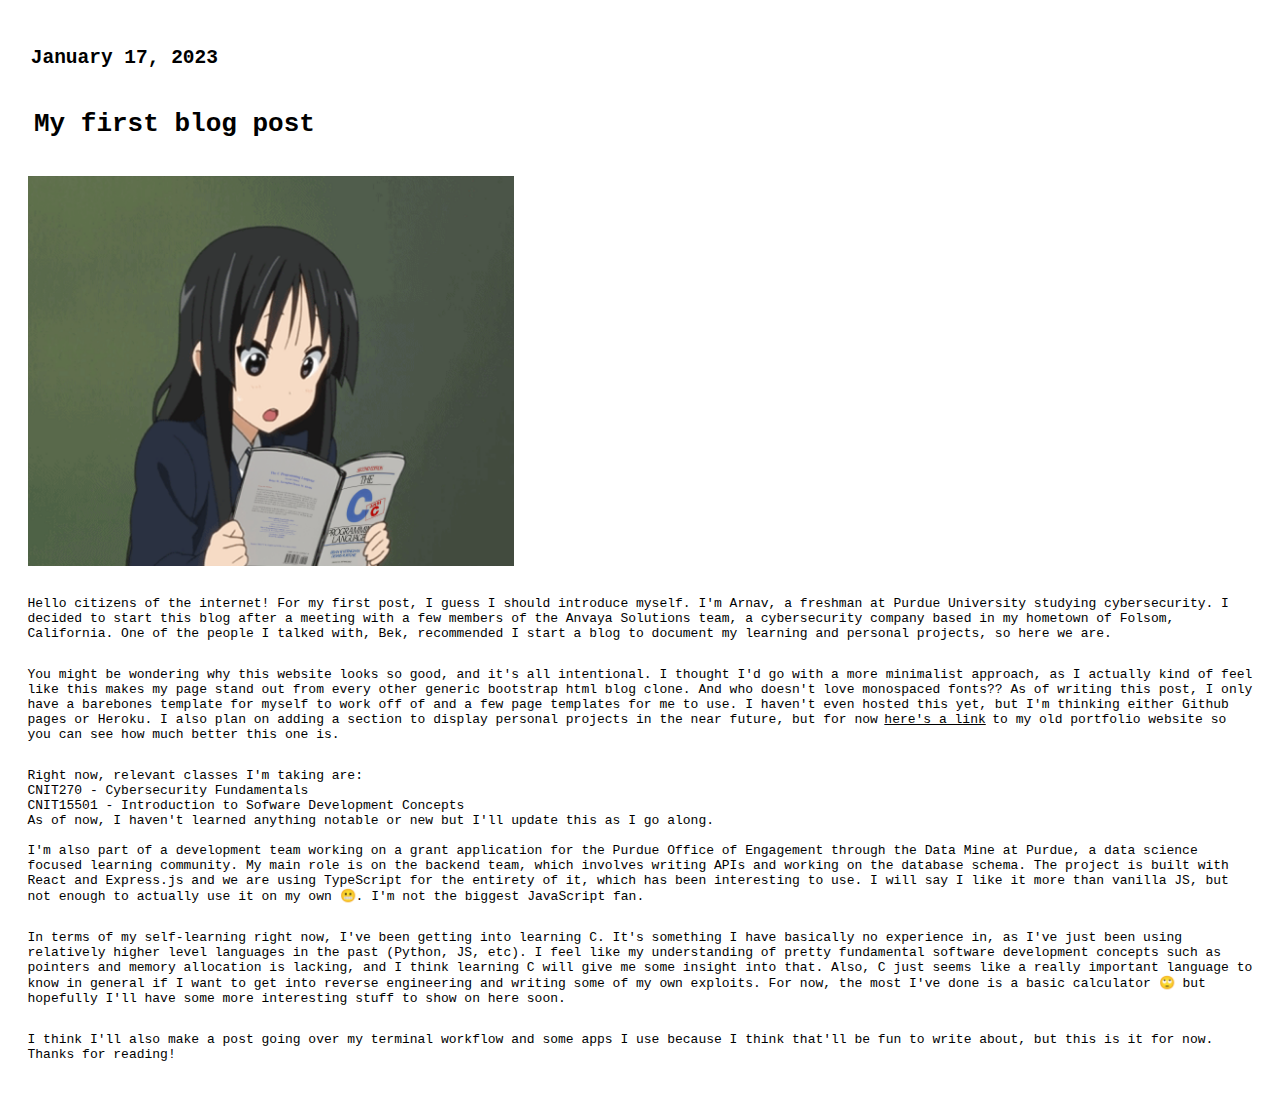
==== pages/01172023.html @ 1b2b5a28 "initial commit" ====
<!DOCTYPE html>
<html lang="en">
  <head>
    <title>Arnav Surve - Jan 17</title>
    <meta charset="UTF-8" />
    <meta name="viewport" content="width=device-width, initial-scale=1" />
    <link href="../css/style.css" rel="stylesheet" />
  </head>
  <body>
    <h2>January 17, 2023</h2>
    <h1>My first blog post</h1>
    <img src="../src/Akiyama_Mio_Reading_C_Programming_Language.png" alt="" />
    <p>
      Hello citizens of the internet! For my first post, I guess I should
      introduce myself. I'm Arnav, a freshman at Purdue University studying
      cybersecurity. I decided to start this blog after a meeting with a few
      members of the Anvaya Solutions team, a cybersecurity company based in my
      hometown of Folsom, California. One of the people I talked with, Bek,
      recommended I start a blog to document my learning and personal projects,
      so here we are.
    </p>
    <p>
      You might be wondering why this website looks so good, and it's all
      intentional. I thought I'd go with a more minimalist approach, as I
      actually kind of feel like this makes my page stand out from every other
      generic bootstrap html blog clone. And who doesn't love monospaced fonts??
      As of writing this post, I only have a barebones template for myself to
      work off of and a few page templates for me to use. I haven't even hosted
      this yet, but I'm thinking either Github pages or Heroku. I also plan on
      adding a section to display personal projects in the near future, but for
      now<a href="http://arnavsurve.github.io/portfolio">here's a link</a>to my
      old portfolio website so you can see how much better this one is.
    </p>
    <p>
      Right now, relevant classes I'm taking are:<br />
      CNIT270 - Cybersecurity Fundamentals <br />
      CNIT15501 - Introduction to Sofware Development Concepts
      <br />
      As of now, I haven't learned anything notable or new but I'll update this
      as I go along.
      <br />
      <br />
      I'm also part of a development team working on a grant application for the
      Purdue Office of Engagement through the Data Mine at Purdue, a data
      science focused learning community. My main role is on the backend team,
      which involves writing APIs and working on the database schema. The
      project is built with React and Express.js and we are using TypeScript for
      the entirety of it, which has been interesting to use. I will say I like
      it more than vanilla JS, but not enough to actually use it on my own
      &#128556;. I'm not the biggest JavaScript fan.
    </p>
    <p>
      In terms of my self-learning right now, I've been getting into learning C.
      It's something I have basically no experience in, as I've just been using
      relatively higher level languages in the past (Python, JS, etc). I feel
      like my understanding of pretty fundamental software development concepts
      such as pointers and memory allocation is lacking, and I think learning C
      will give me some insight into that. Also, C just seems like a really
      important language to know in general if I want to get into reverse
      engineering and writing some of my own exploits. For now, the most I've
      done is a basic calculator &#128580; but hopefully I'll have some more
      interesting stuff to show on here soon.
    </p>
    <p>
      I think I'll also make a post going over my terminal workflow and some
      apps I use because I think that'll be fun to write about, but this is it
      for now. Thanks for reading!
    </p>
  </body>
</html>
---- css/style.css ----
* {
  font-family: monospace;
  box-sizing: border-box;
  padding: 0.5em;
}

a {
  color: black;
}

img {
  max-width: 500px;
}

.dark-mode {
  background-color: black;
  color: white;
}

.card-img {
  max-width: 60%;
}

.no-link-deco {
  text-decoration: none;
}

.container {
  display: flex;
  max-width: 100%;
}

.card {
  width: 33%;
}
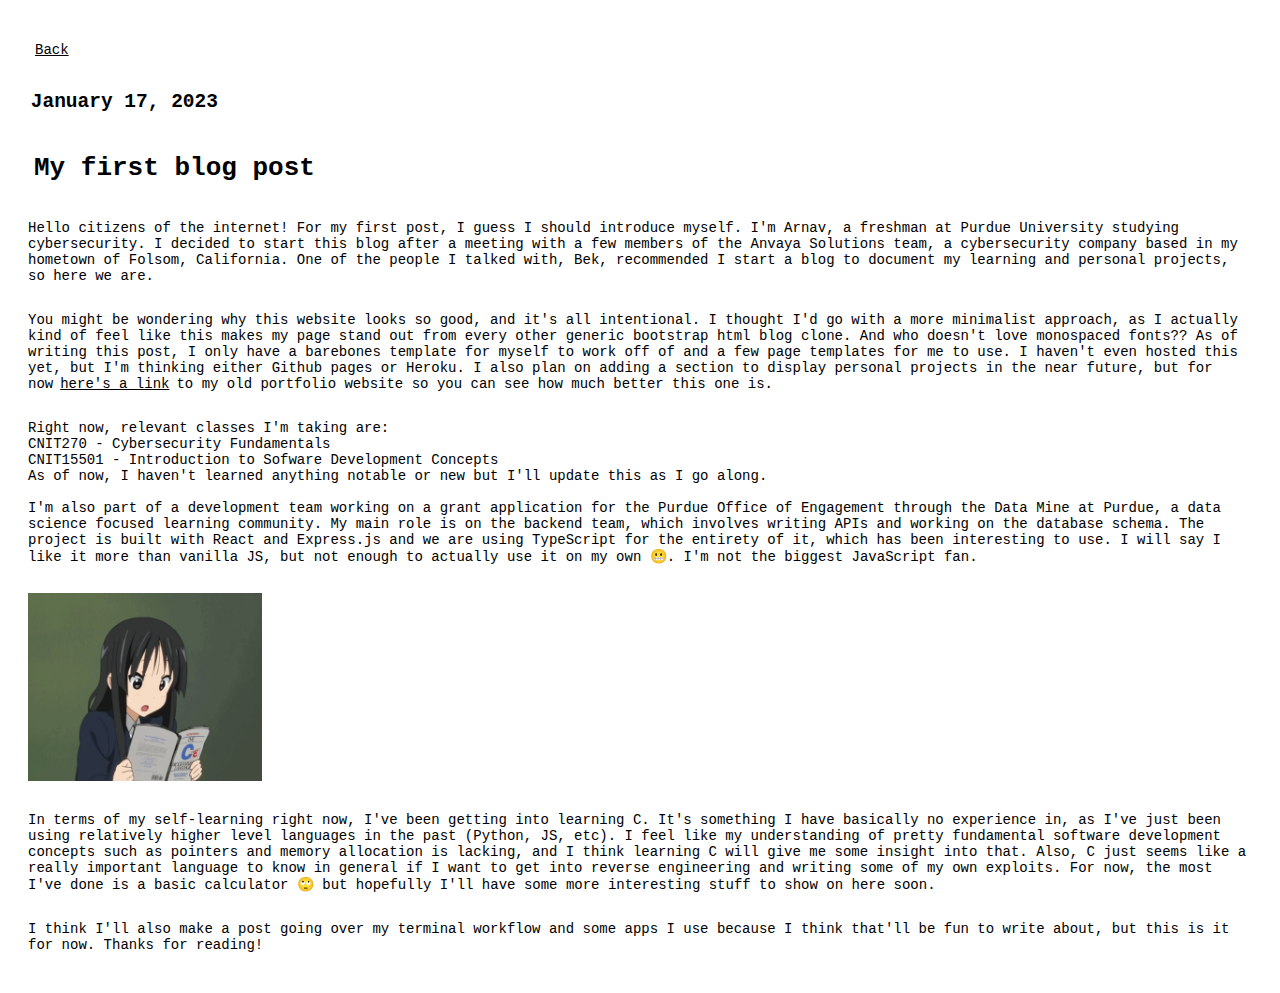
==== commit b4a1c3ae: "second post" ====
--- a/pages/01172023.html
+++ b/pages/01172023.html
@@ -7,9 +7,11 @@
     <link href="../css/style.css" rel="stylesheet" />
   </head>
   <body>
+    <p>
+      <a href="../index.html">Back</a>
+    </p>
     <h2>January 17, 2023</h2>
     <h1>My first blog post</h1>
-    <img src="../src/Akiyama_Mio_Reading_C_Programming_Language.png" alt="" />
     <p>
       Hello citizens of the internet! For my first post, I guess I should
       introduce myself. I'm Arnav, a freshman at Purdue University studying
@@ -49,6 +51,11 @@
       it more than vanilla JS, but not enough to actually use it on my own
       &#128556;. I'm not the biggest JavaScript fan.
     </p>
+    <img
+      style="max-width: 20%"
+      src="../src/Akiyama_Mio_Reading_C_Programming_Language.png"
+      alt=""
+    />
     <p>
       In terms of my self-learning right now, I've been getting into learning C.
       It's something I have basically no experience in, as I've just been using
--- a/css/style.css
+++ b/css/style.css
@@ -4,12 +4,12 @@
   padding: 0.5em;
 }
 
+p {
+  font-size: 14px;
+}
+
 a {
   color: black;
-}
-
-img {
-  max-width: 500px;
 }
 
 .dark-mode {
@@ -18,7 +18,12 @@
 }
 
 .card-img {
-  max-width: 60%;
+  max-width: 350px;
+  max-height: 350px;
+}
+
+.thumbnail {
+  max-width: 65%;
 }
 
 .no-link-deco {
@@ -26,10 +31,10 @@
 }
 
 .container {
-  display: flex;
+  display: inline-flex;
   max-width: 100%;
 }
 
 .card {
-  width: 33%;
+  width: 100%;
 }
